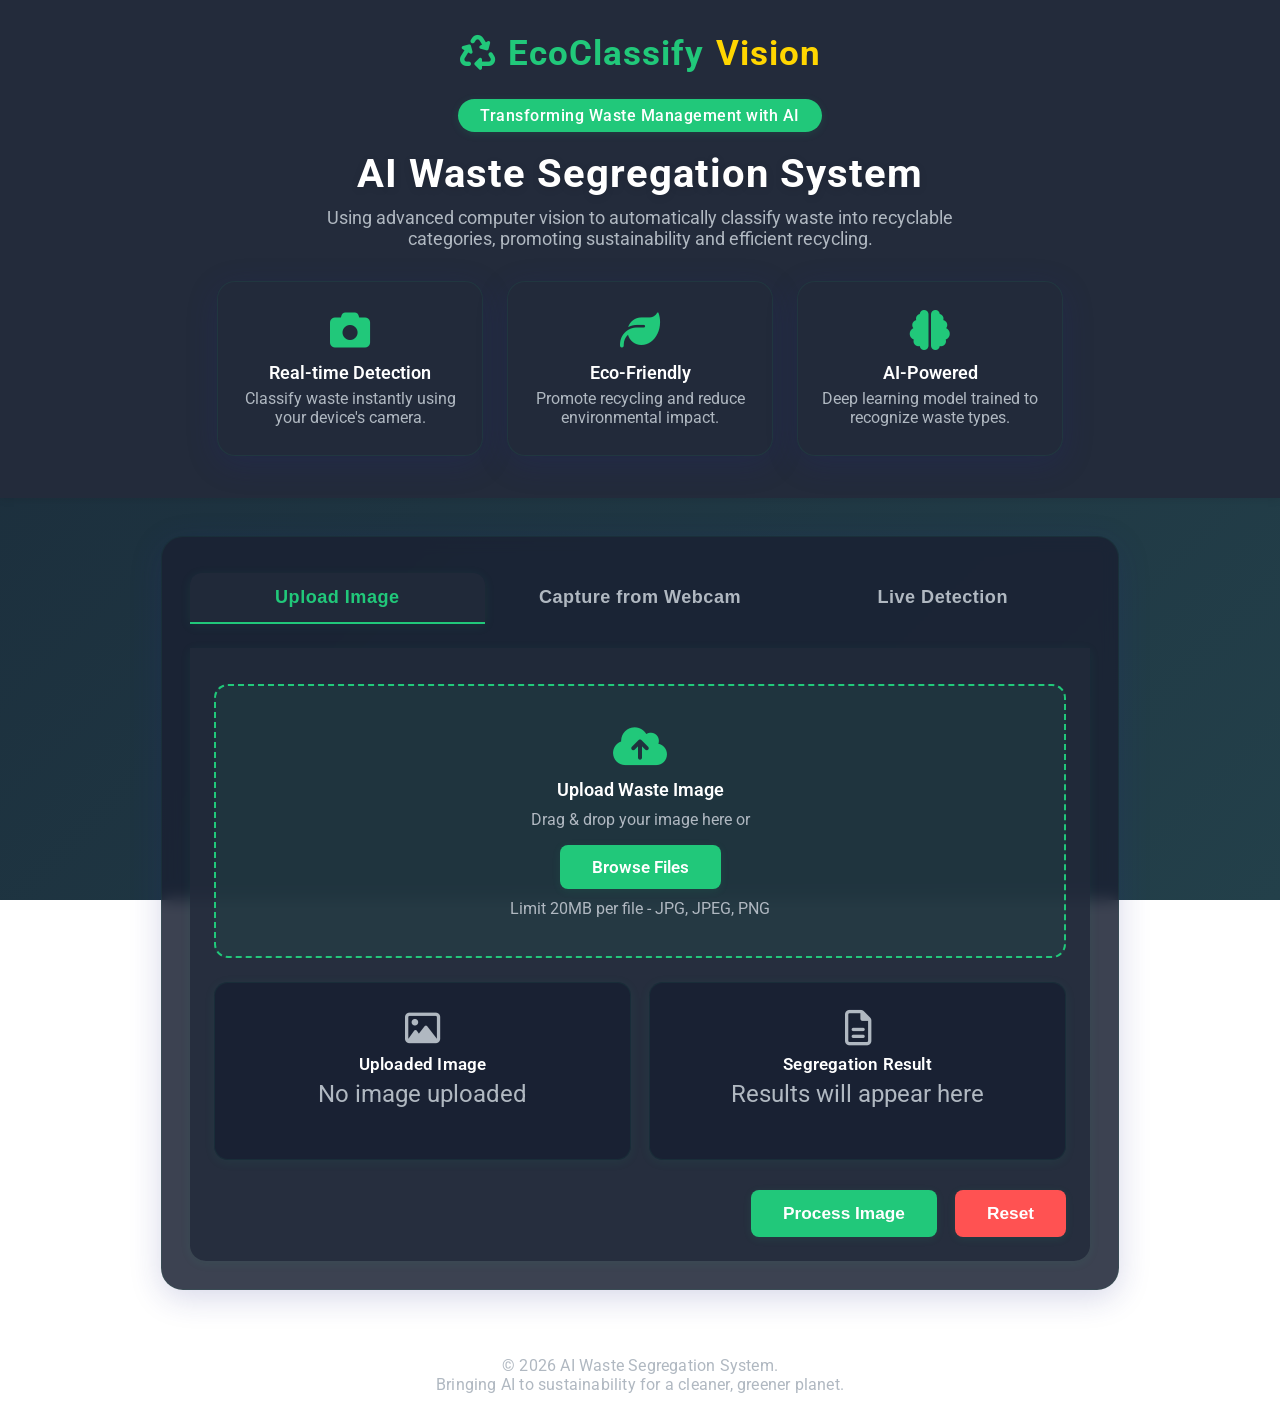
==== index.html @ 2510dd75 "Initial commit - AI waste classification project" ====
<!DOCTYPE html>
<html lang="en">
<head>
  <meta charset="UTF-8">
  <title>EcoClassify Vision - AI Waste Segregation System</title>
  <meta name="viewport" content="width=device-width, initial-scale=1.0">
  <link href="https://fonts.googleapis.com/css?family=Roboto:400,700&display=swap" rel="stylesheet">
  <link rel="stylesheet" href="https://cdnjs.cloudflare.com/ajax/libs/font-awesome/6.4.2/css/all.min.css">
  <link rel="stylesheet" href="./static/styles.css">
</head>
<body>
  <div class="header">
    <div class="logo">
      <i class="fa-solid fa-recycle"></i> EcoClassify <span>Vision</span>
    </div>
    <div class="badge">Transforming Waste Management with AI</div>
    <div class="main-title">AI Waste Segregation System</div>
    <div class="subtitle">
      Using advanced computer vision to automatically classify waste into recyclable categories, promoting sustainability and efficient recycling.
    </div>
    <div class="features">
      <div class="feature-card">
        <i class="fa-solid fa-camera"></i>
        <div class="feature-title">Real-time Detection</div>
        <div class="feature-desc">Classify waste instantly using your device's camera.</div>
      </div>
      <div class="feature-card">
        <i class="fa-solid fa-leaf"></i>
        <div class="feature-title">Eco-Friendly</div>
        <div class="feature-desc">Promote recycling and reduce environmental impact.</div>
      </div>
      <div class="feature-card">
        <i class="fa-solid fa-brain"></i>
        <div class="feature-title">AI-Powered</div>
        <div class="feature-desc">Deep learning model trained to recognize waste types.</div>
      </div>
    </div>
  </div>
  <div class="container">
    <div class="tabs">
      <button class="tab-btn active" onclick="showTab('uploadTab', this)">Upload Image</button>
      <button class="tab-btn" onclick="showTab('captureTab', this)">Capture from Webcam</button>
      <button class="tab-btn" onclick="showTab('liveTab', this)">Live Detection</button>
    </div>
    <!-- Upload Tab -->
    <div id="uploadTab" class="tab-content active">
      <div class="upload-area" id="uploadDrop">
        <i class="fa-solid fa-cloud-arrow-up"></i>
        <div style="font-size:1.15rem;font-weight:600;margin-bottom:6px;">Upload Waste Image</div>
        <div class="upload-note">Drag & drop your image here or</div>
        <label class="upload-label">
          Browse Files
          <input type="file" accept="image/*" onchange="handleUpload(this)">
        </label>
        <div class="upload-note">Limit 20MB per file - JPG, JPEG, PNG</div>
      </div>
      <div class="cards-row">
        <div class="result-card" id="uploadedImageCard">
          <i class="fa-regular fa-image"></i>
          <div class="result-title">Uploaded Image</div>
          <div class="result-content" id="uploadedImageText">No image uploaded</div>
        </div>
        <div class="result-card" id="segmentationCard">
          <i class="fa-regular fa-file-lines"></i>
          <div class="result-title">Segregation Result</div>
          <div class="result-content" id="segmentationText">Results will appear here</div>
        </div>
      </div>
      <div class="action-row">
        <button class="action-btn process" onclick="processImage()">Process Image</button>
        <button class="action-btn reset" onclick="resetUpload()">Reset</button>
      </div>
    </div>
    <!-- Capture Tab -->
    <div id="captureTab" class="tab-content">
      <div class="upload-area">
        <i class="fa-solid fa-camera"></i>
        <div style="font-size:1.15rem;font-weight:600;margin-bottom:6px;">Capture Waste Image</div>
        <div class="upload-note">Use your webcam to capture a photo of your waste item.</div>
        <video id="camera" autoplay playsinline style="margin-top:12px;max-width:100%;border-radius:10px;"></video><br>
        <button class="upload-label" onclick="captureImage()">Capture</button>
        <button class="upload-label" onclick="flipCamera()" style="background:var(--accent);color:#222;margin-left:10px;">Flip Camera</button>
      </div>
      <div class="cards-row">
        <div class="result-card" id="capturedImageCard">
          <i class="fa-regular fa-image"></i>
          <div class="result-title">Captured Image</div>
          <div class="result-content" id="capturedImageText">No image captured</div>
        </div>
        <div class="result-card" id="captureResultCard">
          <i class="fa-regular fa-file-lines"></i>
          <div class="result-title">Segregation Result</div>
          <div class="result-content" id="captureResultText">Results will appear here</div>
        </div>
      </div>
    </div>
    <!-- Live Tab -->
    <div id="liveTab" class="tab-content">
      <div class="upload-area">
        <i class="fa-solid fa-video"></i>
        <div style="font-size:1.15rem;font-weight:600;margin-bottom:6px;">Live Detection</div>
        <div class="upload-note">Point your camera at waste items for live predictions.</div>
        <video id="realtimeCamera" autoplay playsinline style="margin-top:12px;max-width:100%;border-radius:10px;"></video><br>
        <button class="upload-label" onclick="flipRealtimeCamera()" style="background:var(--accent);color:#222;margin-top:10px;">Flip Camera</button>
      </div>
      <div class="result-card" style="margin:0 auto;">
        <i class="fa-regular fa-file-lines"></i>
        <div class="result-title">Live Result</div>
        <div class="result-content" id="realtimeResultText">Results will appear here</div>
      </div>
    </div>
    <!-- <div class="upload-note" style="margin-top:18px;">
      <i class="fa-solid fa-circle-info"></i>
      Using EcoSort AI Model v2.1 - Trained on 50,000+ waste images across 6 categories. Integrated with OpenCV for real-time processing.
    </div> -->
  </div>
  <div class="footer">
    &copy; 2026 AI Waste Segregation System.<br>
    Bringing AI to sustainability for a cleaner, greener planet.<br>
  </div>

  <script src="./static/scripts.js"></script>
  
</body>
</html>
---- static/styles.css ----
:root {
    --primary: #21c87a;
    --primary-dark: #1a2b3a;
    --secondary: #232b3b;
    --accent: #ffd600;
    --card-bg: rgba(35, 43, 59, 0.85);
    --tab-bg: rgba(26, 34, 51, 0.85);
    --text: #fff;
    --muted: #b0b8c1;
    --success: #21c87a;
    --danger: #ff5252;
    --shadow: 0 8px 32px 0 rgba(31, 38, 135, 0.18);
    --glass-blur: blur(8px);
}

body {
    font-family: 'Roboto', Arial, sans-serif;
    background: linear-gradient(135deg, #1a2b3a 0%, #23404a 100%);
    margin: 0;
    padding: 0;
    color: var(--text);
    min-height: 100vh;
    background-attachment: fixed;
}

.header {
    background: var(--secondary);
    padding: 32px 0 24px 0;
    text-align: center;
    box-shadow: 0 2px 8px rgba(0,0,0,0.08);
}

.logo {
    font-size: 2.2rem;
    font-weight: bold;
    color: var(--primary);
    display: flex;
    align-items: center;
    justify-content: center;
    gap: 12px;
    letter-spacing: 1px;
    transition: color 0.2s;
    padding-bottom: 25px;
}
.logo span {
    color: var(--accent);
    font-weight: 700;
}
.logo:hover {
    color: var(--accent);
}

.badge {
    display: inline-block;
    background: var(--primary);
    color: #fff;
    border-radius: 20px;
    padding: 7px 22px;
    font-size: 1rem;
    margin-bottom: 18px;
    font-weight: 500;
    letter-spacing: 0.5px;
    box-shadow: 0 2px 8px rgba(33,200,122,0.13);
    transition: background 0.2s;
}
.badge:hover {
    background: #1bb16a;
}

.main-title {
    font-size: 2.5rem;
    font-weight: 700;
    margin: 0 0 10px 0;
    color: #fff;
    letter-spacing: 1px;
    text-shadow: 0 2px 8px rgba(0,0,0,0.10);
}

.subtitle {
    color: var(--muted);
    font-size: 1.15rem;
    margin-bottom: 32px;
    max-width: 700px;
    margin-left: auto;
    margin-right: auto;
}

.features {
    display: flex;
    justify-content: center;
    gap: 24px;
    margin: 32px 0 0 0;
    flex-wrap: wrap;
}

.feature-card {
    background: var(--card-bg);
    border-radius: 18px;
    padding: 28px 22px;
    width: 220px;
    text-align: center;
    box-shadow: var(--shadow);
    color: #fff;
    margin-bottom: 18px;
    backdrop-filter: var(--glass-blur);
    border: 1.5px solid rgba(33,200,122,0.08);
    transition: transform 0.18s, box-shadow 0.18s;
}
.feature-card:hover {
    transform: translateY(-6px) scale(1.04);
    box-shadow: 0 8px 32px 0 rgba(33,200,122,0.18);
    border-color: var(--primary);
}
.feature-card i {
    font-size: 2.5rem;
    color: var(--primary);
    margin-bottom: 12px;
    transition: color 0.2s;
}
.feature-card:hover i {
    color: var(--accent);
}
.feature-title {
    font-weight: 600;
    margin-bottom: 6px;
    font-size: 1.15rem;
}
.feature-desc {
    color: var(--muted);
    font-size: 1rem;
}

.container {
    max-width: 900px;
    margin: 38px auto 0 auto;
    background: var(--tab-bg);
    border-radius: 22px;
    box-shadow: var(--shadow);
    padding: 36px 28px 28px 28px;
    backdrop-filter: var(--glass-blur);
    border: 1.5px solid rgba(33,200,122,0.07);
    animation: fadeIn 1.1s;
}

.tabs {
    display: flex;
    gap: 8px;
    margin-bottom: 24px;
}

.tab-btn {
    flex: 1;
    background: none;
    border: none;
    color: var(--muted);
    font-size: 1.13rem;
    padding: 14px 0;
    border-radius: 12px 12px 0 0;
    cursor: pointer;
    font-weight: 600;
    letter-spacing: 0.5px;
    transition: background 0.2s, color 0.2s, box-shadow 0.2s;
    outline: none;
    box-shadow: none;
    border-bottom: 2.5px solid transparent;
}
.tab-btn.active {
    background: var(--card-bg);
    color: var(--primary);
    border-bottom: 2.5px solid var(--primary);
    box-shadow: 0 2px 12px rgba(33,200,122,0.08);
}
/* .tab-btn:focus {
    outline: 2px solid var(--accent);
} */

.tab-content {
    display: none;
    background: var(--card-bg);
    border-radius: 0 0 16px 16px;
    padding: 36px 24px 24px 24px;
    min-height: 260px;
    animation: fadeInTab 0.7s;
    box-shadow: 0 2px 12px rgba(33,200,122,0.07);
}
.tab-content.active {
    display: block;
    animation: fadeInTab 0.7s;
}
@keyframes fadeInTab {
    from { opacity: 0; transform: translateY(30px);}
    to { opacity: 1; transform: translateY(0);}
}

.upload-area {
    text-align: center;
    border: 2.5px dashed var(--primary);
    border-radius: 14px;
    padding: 38px 18px;
    background: rgba(33,200,122,0.07);
    margin-bottom: 24px;
    transition: background 0.2s, border-color 0.2s;
    position: relative;
}
.upload-area:hover, .upload-area:focus-within {
    background: rgba(33,200,122,0.13);
    border-color: var(--accent);
}
.upload-area i {
    font-size: 2.7rem;
    color: var(--primary);
    margin-bottom: 12px;
    transition: color 0.2s;
}
.upload-area:hover i {
    color: var(--accent);
}
.upload-area input[type="file"] {
    display: none;
}
.upload-label {
    display: inline-block;
    background: var(--primary);
    color: #fff;
    padding: 12px 32px;
    border-radius: 8px;
    font-size: 1.08rem;
    font-weight: 600;
    cursor: pointer;
    margin-top: 16px;
    transition: background 0.2s, color 0.2s, box-shadow 0.2s;
    box-shadow: 0 2px 8px rgba(33,200,122,0.10);
    border: none;
    outline: none;
}
.upload-label:hover, .upload-label:focus {
    background: var(--accent);
    color: #222;
    box-shadow: 0 4px 16px rgba(255,214,0,0.13);
}

.upload-note {
    color: var(--muted);
    font-size: 1rem;
    margin-top: 10px;
}

.cards-row {
    display: flex;
    gap: 18px;
    margin-bottom: 18px;
    flex-wrap: wrap;
}

.result-card {
    flex: 1;
    background: rgba(26,34,51,0.96);
    border-radius: 14px;
    padding: 28px 16px;
    min-width: 220px;
    min-height: 120px;
    text-align: center;
    color: #fff;
    margin-bottom: 12px;
    box-shadow: 0 2px 12px rgba(33,200,122,0.07);
    border: 1.5px solid rgba(33,200,122,0.07);
    transition: box-shadow 0.18s, border-color 0.18s;
    backdrop-filter: var(--glass-blur);
}
.result-card:hover {
    box-shadow: 0 8px 32px 0 rgba(33,200,122,0.13);
    border-color: var(--primary);
}
.result-card i {
    font-size: 2.2rem;
    color: var(--muted);
    margin-bottom: 8px;
    transition: color 0.2s;
}
.result-card:hover i {
    color: var(--accent);
}
.result-title {
    font-size: 1.08rem;
    font-weight: 600;
    margin-bottom: 6px;
    letter-spacing: 0.2px;
}
.result-content {
    color: var(--muted);
    font-size: 1.5rem;
    margin-top: 6px;
    word-break: break-word;
}

.action-row {
    display: flex;
    gap: 18px;
    justify-content: flex-end;
    margin-top: 18px;
}

.action-btn {
    padding: 13px 32px;
    border: none;
    border-radius: 8px;
    font-size: 1.08rem;
    font-weight: 600;
    cursor: pointer;
    transition: background 0.2s, box-shadow 0.2s;
    box-shadow: 0 2px 8px rgba(33,200,122,0.10);
    outline: none;
}
.action-btn.process {
    background: var(--success);
    color: #fff;
}
.action-btn.process:hover, .action-btn.process:focus {
    background: #1bb16a;
    box-shadow: 0 4px 16px rgba(33,200,122,0.13);
}
.action-btn.reset {
    background: var(--danger);
    color: #fff;
}
.action-btn.reset:hover, .action-btn.reset:focus {
    background: #d32f2f;
    box-shadow: 0 4px 16px rgba(255,82,82,0.13);
}

.footer {
    margin-top: 48px;
    text-align: center;
    color: var(--muted);
    font-size: 1rem;
    padding: 18px 0 12px 0;
    letter-spacing: 0.2px;
}

::-webkit-scrollbar {
    width: 8px;
    background: #1a2233;
}
::-webkit-scrollbar-thumb {
    background: var(--primary);
    border-radius: 8px;
}

@media (max-width: 900px) {
    .features { flex-direction: column; align-items: center; }
    .cards-row { flex-direction: column; }
    .container { padding: 18px 4vw 18px 4vw; }
    .main-title { font-size: 2rem; }
    .header { padding: 22px 0 16px 0; }
}

@media (max-width: 600px) {
    .container { padding: 10px 2vw 10px 2vw; }
    .main-title { font-size: 1.3rem; }
/*     .feature-card { width: 95vw; } */
    .result-card { min-width: 0; }
}
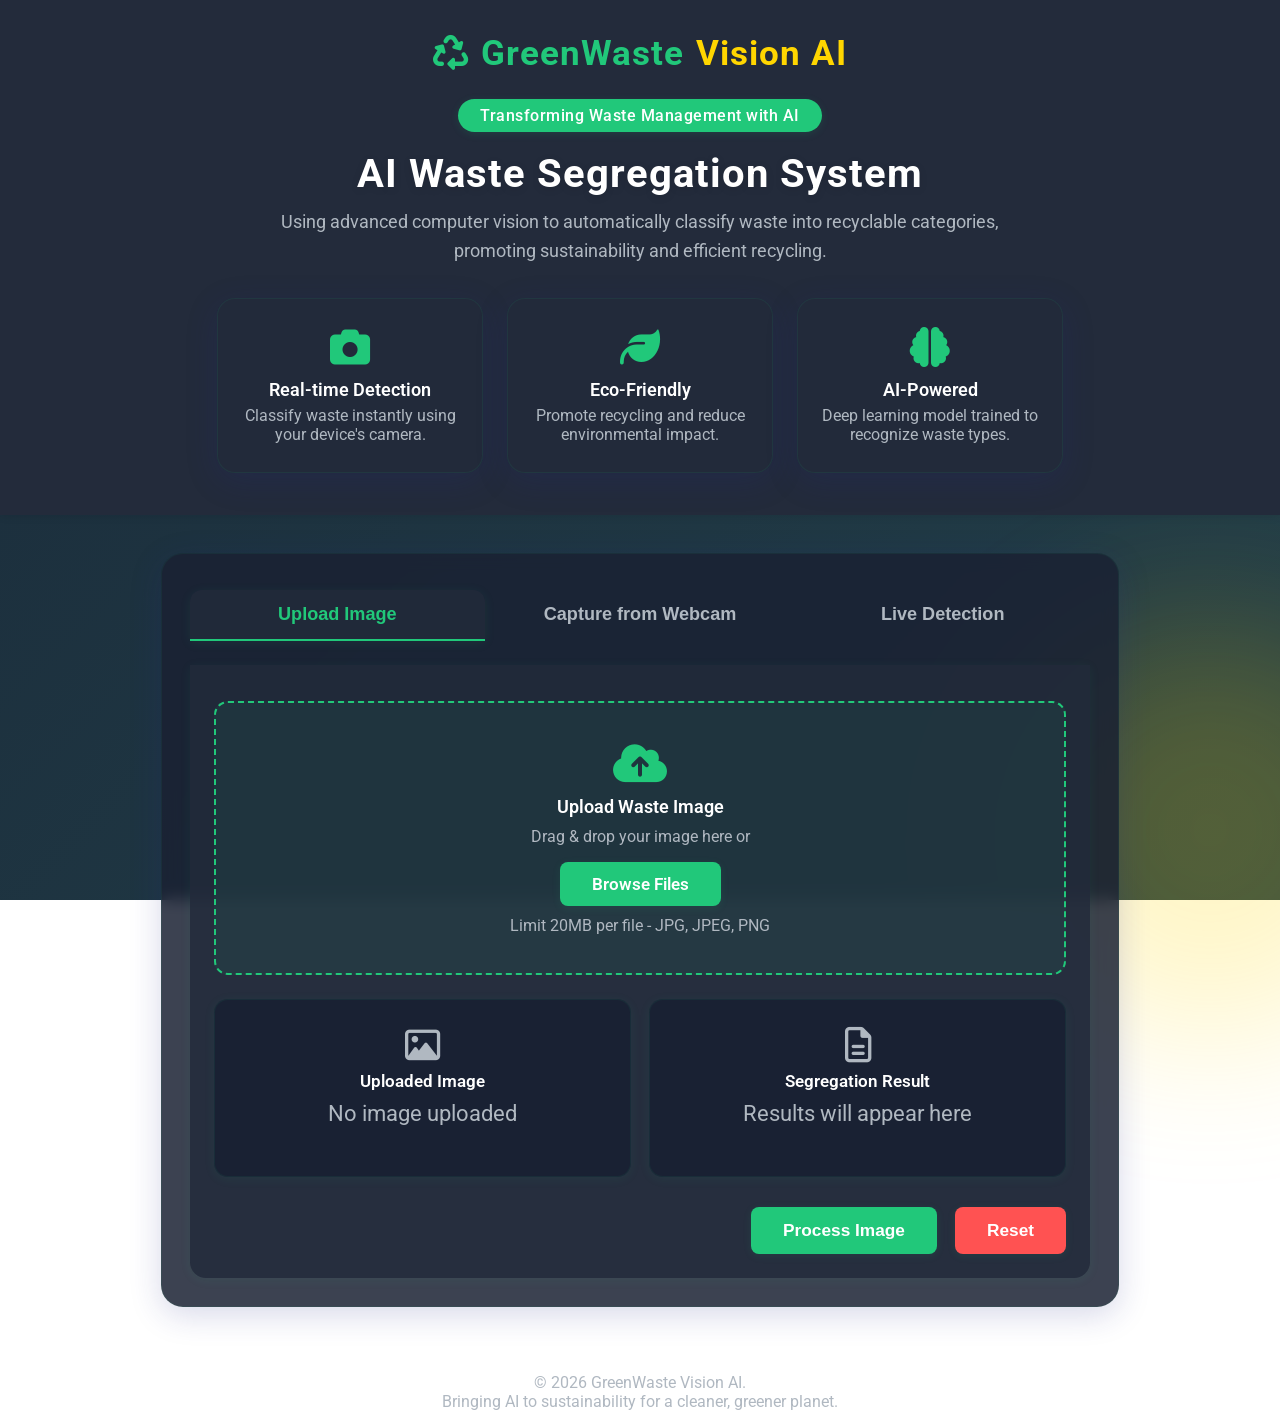
==== commit 158abffe: "Fontend enhanced" ====
--- a/index.html
+++ b/index.html
@@ -1,23 +1,27 @@
 <!DOCTYPE html>
 <html lang="en">
+
 <head>
-  <meta charset="UTF-8">
-  <title>EcoClassify Vision - AI Waste Segregation System</title>
-  <meta name="viewport" content="width=device-width, initial-scale=1.0">
-  <link href="https://fonts.googleapis.com/css?family=Roboto:400,700&display=swap" rel="stylesheet">
-  <link rel="stylesheet" href="https://cdnjs.cloudflare.com/ajax/libs/font-awesome/6.4.2/css/all.min.css">
-  <link rel="stylesheet" href="./static/styles.css">
+  <meta charset="UTF-8" />
+  <title>GreenWaste Vision AI - AI Waste Segregation System</title>
+  <meta name="viewport" content="width=device-width, initial-scale=1.0" />
+  <link href="https://fonts.googleapis.com/css?family=Roboto:400,700&display=swap" rel="stylesheet" />
+  <link rel="stylesheet" href="https://cdnjs.cloudflare.com/ajax/libs/font-awesome/6.4.2/css/all.min.css" />
+  <link rel="stylesheet" href="./static/styles.css" />
 </head>
+
 <body>
   <div class="header">
     <div class="logo">
-      <i class="fa-solid fa-recycle"></i> EcoClassify <span>Vision</span>
+      <i class="fa-solid fa-recycle"></i> GreenWaste <span>Vision AI</span>
     </div>
     <div class="badge">Transforming Waste Management with AI</div>
     <div class="main-title">AI Waste Segregation System</div>
     <div class="subtitle">
-      Using advanced computer vision to automatically classify waste into recyclable categories, promoting sustainability and efficient recycling.
+      Using advanced computer vision to automatically classify waste into recyclable categories, promoting sustainability
+      and efficient recycling.
     </div>
+
     <div class="features">
       <div class="feature-card">
         <i class="fa-solid fa-camera"></i>
@@ -36,57 +40,81 @@
       </div>
     </div>
   </div>
+
   <div class="container">
     <div class="tabs">
       <button class="tab-btn active" onclick="showTab('uploadTab', this)">Upload Image</button>
       <button class="tab-btn" onclick="showTab('captureTab', this)">Capture from Webcam</button>
       <button class="tab-btn" onclick="showTab('liveTab', this)">Live Detection</button>
     </div>
+
     <!-- Upload Tab -->
     <div id="uploadTab" class="tab-content active">
       <div class="upload-area" id="uploadDrop">
         <i class="fa-solid fa-cloud-arrow-up"></i>
-        <div style="font-size:1.15rem;font-weight:600;margin-bottom:6px;">Upload Waste Image</div>
+        <div class="upload-heading">Upload Waste Image</div>
         <div class="upload-note">Drag & drop your image here or</div>
+
         <label class="upload-label">
           Browse Files
-          <input type="file" accept="image/*" onchange="handleUpload(this)">
+          <input type="file" accept="image/*" onchange="handleUpload(this)" />
         </label>
+
         <div class="upload-note">Limit 20MB per file - JPG, JPEG, PNG</div>
       </div>
+
       <div class="cards-row">
         <div class="result-card" id="uploadedImageCard">
           <i class="fa-regular fa-image"></i>
           <div class="result-title">Uploaded Image</div>
           <div class="result-content" id="uploadedImageText">No image uploaded</div>
         </div>
+
         <div class="result-card" id="segmentationCard">
           <i class="fa-regular fa-file-lines"></i>
           <div class="result-title">Segregation Result</div>
           <div class="result-content" id="segmentationText">Results will appear here</div>
+
+          <!-- Confidence Bar -->
+          <div class="confidence-wrap" id="segConfidence" style="display:none;">
+            <div class="confidence-bar">
+              <div class="confidence-fill" id="confidenceFill"></div>
+            </div>
+            <div class="confidence-text" id="confidenceText"></div>
+          </div>
         </div>
       </div>
+
       <div class="action-row">
-        <button class="action-btn process" onclick="processImage()">Process Image</button>
+        <button class="action-btn process" id="processBtn" onclick="processImage()">Process Image</button>
         <button class="action-btn reset" onclick="resetUpload()">Reset</button>
       </div>
     </div>
+
     <!-- Capture Tab -->
     <div id="captureTab" class="tab-content">
       <div class="upload-area">
         <i class="fa-solid fa-camera"></i>
-        <div style="font-size:1.15rem;font-weight:600;margin-bottom:6px;">Capture Waste Image</div>
+        <div class="upload-heading">Capture Waste Image</div>
         <div class="upload-note">Use your webcam to capture a photo of your waste item.</div>
-        <video id="camera" autoplay playsinline style="margin-top:12px;max-width:100%;border-radius:10px;"></video><br>
-        <button class="upload-label" onclick="captureImage()">Capture</button>
-        <button class="upload-label" onclick="flipCamera()" style="background:var(--accent);color:#222;margin-left:10px;">Flip Camera</button>
+
+        <video id="camera" autoplay playsinline></video><br />
+
+        <div class="btn-row">
+          <button class="upload-label" id="captureBtn" onclick="captureImage()">Capture</button>
+          <button class="upload-label alt" onclick="flipCamera()">
+            <i class="fa-solid fa-rotate"></i> Flip
+          </button>
+        </div>
       </div>
+
       <div class="cards-row">
         <div class="result-card" id="capturedImageCard">
           <i class="fa-regular fa-image"></i>
           <div class="result-title">Captured Image</div>
           <div class="result-content" id="capturedImageText">No image captured</div>
         </div>
+
         <div class="result-card" id="captureResultCard">
           <i class="fa-regular fa-file-lines"></i>
           <div class="result-title">Segregation Result</div>
@@ -94,32 +122,40 @@
         </div>
       </div>
     </div>
+
     <!-- Live Tab -->
     <div id="liveTab" class="tab-content">
       <div class="upload-area">
         <i class="fa-solid fa-video"></i>
-        <div style="font-size:1.15rem;font-weight:600;margin-bottom:6px;">Live Detection</div>
+        <div class="upload-heading">Live Detection</div>
         <div class="upload-note">Point your camera at waste items for live predictions.</div>
-        <video id="realtimeCamera" autoplay playsinline style="margin-top:12px;max-width:100%;border-radius:10px;"></video><br>
-        <button class="upload-label" onclick="flipRealtimeCamera()" style="background:var(--accent);color:#222;margin-top:10px;">Flip Camera</button>
+
+        <video id="realtimeCamera" autoplay playsinline></video><br />
+
+        <div class="btn-row">
+          <button class="upload-label alt" onclick="flipRealtimeCamera()">
+            <i class="fa-solid fa-rotate"></i> Flip Camera
+          </button>
+          <button class="upload-label stop" onclick="stopLiveDetection()">
+            <i class="fa-solid fa-hand"></i> Stop
+          </button>
+        </div>
       </div>
-      <div class="result-card" style="margin:0 auto;">
+
+      <div class="result-card center-card">
         <i class="fa-regular fa-file-lines"></i>
         <div class="result-title">Live Result</div>
         <div class="result-content" id="realtimeResultText">Results will appear here</div>
       </div>
     </div>
-    <!-- <div class="upload-note" style="margin-top:18px;">
-      <i class="fa-solid fa-circle-info"></i>
-      Using EcoSort AI Model v2.1 - Trained on 50,000+ waste images across 6 categories. Integrated with OpenCV for real-time processing.
-    </div> -->
   </div>
+
   <div class="footer">
-    &copy; 2026 AI Waste Segregation System.<br>
-    Bringing AI to sustainability for a cleaner, greener planet.<br>
+    &copy; 2026 GreenWaste Vision AI.<br />
+    Bringing AI to sustainability for a cleaner, greener planet.<br />
   </div>
 
   <script src="./static/scripts.js"></script>
-  
 </body>
+
 </html>
--- a/static/styles.css
+++ b/static/styles.css
@@ -1,362 +1,522 @@
 :root {
-    --primary: #21c87a;
-    --primary-dark: #1a2b3a;
-    --secondary: #232b3b;
-    --accent: #ffd600;
-    --card-bg: rgba(35, 43, 59, 0.85);
-    --tab-bg: rgba(26, 34, 51, 0.85);
-    --text: #fff;
-    --muted: #b0b8c1;
-    --success: #21c87a;
-    --danger: #ff5252;
-    --shadow: 0 8px 32px 0 rgba(31, 38, 135, 0.18);
-    --glass-blur: blur(8px);
+  --primary: #21c87a;
+  --primary-dark: #1a2b3a;
+  --secondary: #232b3b;
+  --accent: #ffd600;
+  --card-bg: rgba(35, 43, 59, 0.85);
+  --tab-bg: rgba(26, 34, 51, 0.85);
+  --text: #fff;
+  --muted: #b0b8c1;
+  --success: #21c87a;
+  --danger: #ff5252;
+  --shadow: 0 8px 32px 0 rgba(31, 38, 135, 0.18);
+  --glass-blur: blur(8px);
 }
 
 body {
-    font-family: 'Roboto', Arial, sans-serif;
-    background: linear-gradient(135deg, #1a2b3a 0%, #23404a 100%);
-    margin: 0;
-    padding: 0;
-    color: var(--text);
-    min-height: 100vh;
-    background-attachment: fixed;
+  font-family: "Roboto", Arial, sans-serif;
+  background: linear-gradient(135deg, #1a2b3a 0%, #23404a 100%);
+  margin: 0;
+  padding: 0;
+  color: var(--text);
+  min-height: 100vh;
+  background-attachment: fixed;
+  overflow-x: hidden;
+}
+
+/* Premium animated blobs */
+body::before,
+body::after {
+  content: "";
+  position: fixed;
+  width: 420px;
+  height: 420px;
+  filter: blur(80px);
+  opacity: 0.22;
+  z-index: -1;
+  border-radius: 50%;
+  animation: float 8s ease-in-out infinite alternate;
+}
+
+body::before {
+  top: -120px;
+  left: -120px;
+  background: var(--primary);
+}
+
+body::after {
+  bottom: -140px;
+  right: -140px;
+  background: var(--accent);
+  animation-delay: 2s;
+}
+
+@keyframes float {
+  from {
+    transform: translate(0, 0) scale(1);
+  }
+
+  to {
+    transform: translate(60px, 40px) scale(1.12);
+  }
 }
 
 .header {
-    background: var(--secondary);
-    padding: 32px 0 24px 0;
-    text-align: center;
-    box-shadow: 0 2px 8px rgba(0,0,0,0.08);
+  background: var(--secondary);
+  padding: 32px 0 24px 0;
+  text-align: center;
+  box-shadow: 0 2px 8px rgba(0, 0, 0, 0.08);
 }
 
 .logo {
-    font-size: 2.2rem;
-    font-weight: bold;
-    color: var(--primary);
-    display: flex;
+  font-size: 2.2rem;
+  font-weight: bold;
+  color: var(--primary);
+  display: flex;
+  align-items: center;
+  justify-content: center;
+  gap: 12px;
+  letter-spacing: 1px;
+  transition: color 0.2s;
+  padding-bottom: 25px;
+}
+
+.logo span {
+  color: var(--accent);
+  font-weight: 700;
+}
+
+.logo:hover {
+  color: var(--accent);
+}
+
+.badge {
+  display: inline-block;
+  background: var(--primary);
+  color: #fff;
+  border-radius: 20px;
+  padding: 7px 22px;
+  font-size: 1rem;
+  margin-bottom: 18px;
+  font-weight: 500;
+  letter-spacing: 0.5px;
+  box-shadow: 0 2px 8px rgba(33, 200, 122, 0.13);
+  transition: background 0.2s;
+}
+
+.badge:hover {
+  background: #1bb16a;
+}
+
+.main-title {
+  font-size: 2.5rem;
+  font-weight: 700;
+  margin: 0 0 10px 0;
+  color: #fff;
+  letter-spacing: 1px;
+  text-shadow: 0 2px 8px rgba(0, 0, 0, 0.1);
+}
+
+.subtitle {
+  color: var(--muted);
+  font-size: 1.15rem;
+  margin-bottom: 32px;
+  max-width: 760px;
+  margin-left: auto;
+  margin-right: auto;
+  line-height: 1.6;
+}
+
+.features {
+  display: flex;
+  justify-content: center;
+  gap: 24px;
+  margin: 32px 0 0 0;
+  flex-wrap: wrap;
+}
+
+.feature-card {
+  background: var(--card-bg);
+  border-radius: 18px;
+  padding: 28px 22px;
+  width: 220px;
+  text-align: center;
+  box-shadow: var(--shadow);
+  color: #fff;
+  margin-bottom: 18px;
+  backdrop-filter: var(--glass-blur);
+  border: 1.5px solid rgba(33, 200, 122, 0.08);
+  transition: transform 0.18s, box-shadow 0.18s;
+}
+
+.feature-card:hover {
+  transform: translateY(-6px) scale(1.04);
+  box-shadow: 0 8px 32px 0 rgba(33, 200, 122, 0.18);
+  border-color: var(--primary);
+}
+
+.feature-card i {
+  font-size: 2.5rem;
+  color: var(--primary);
+  margin-bottom: 12px;
+  transition: color 0.2s;
+}
+
+.feature-card:hover i {
+  color: var(--accent);
+}
+
+.feature-title {
+  font-weight: 600;
+  margin-bottom: 6px;
+  font-size: 1.15rem;
+}
+
+.feature-desc {
+  color: var(--muted);
+  font-size: 1rem;
+}
+
+.container {
+  max-width: 900px;
+  margin: 38px auto 0 auto;
+  background: var(--tab-bg);
+  border-radius: 22px;
+  box-shadow: var(--shadow);
+  padding: 36px 28px 28px 28px;
+  backdrop-filter: var(--glass-blur);
+  border: 1.5px solid rgba(33, 200, 122, 0.07);
+  animation: fadeIn 1.1s;
+}
+
+.tabs {
+  display: flex;
+  gap: 8px;
+  margin-bottom: 24px;
+}
+
+.tab-btn {
+  flex: 1;
+  background: none;
+  border: none;
+  color: var(--muted);
+  font-size: 1.13rem;
+  padding: 14px 0;
+  border-radius: 12px 12px 0 0;
+  cursor: pointer;
+  font-weight: 600;
+  transition: background 0.2s, color 0.2s, box-shadow 0.2s;
+  outline: none;
+  border-bottom: 2.5px solid transparent;
+}
+
+.tab-btn.active {
+  background: var(--card-bg);
+  color: var(--primary);
+  border-bottom: 2.5px solid var(--primary);
+  box-shadow: 0 2px 12px rgba(33, 200, 122, 0.08);
+}
+
+.tab-content {
+  display: none;
+  background: var(--card-bg);
+  border-radius: 0 0 16px 16px;
+  padding: 36px 24px 24px 24px;
+  min-height: 260px;
+  animation: fadeInTab 0.7s;
+  box-shadow: 0 2px 12px rgba(33, 200, 122, 0.07);
+}
+
+.tab-content.active {
+  display: block;
+}
+
+@keyframes fadeInTab {
+  from {
+    opacity: 0;
+    transform: translateY(30px);
+  }
+
+  to {
+    opacity: 1;
+    transform: translateY(0);
+  }
+}
+
+.upload-area {
+  text-align: center;
+  border: 2.5px dashed var(--primary);
+  border-radius: 14px;
+  padding: 38px 18px;
+  background: rgba(33, 200, 122, 0.07);
+  margin-bottom: 24px;
+  transition: background 0.2s, border-color 0.2s;
+}
+
+.upload-area:hover,
+.upload-area:focus-within {
+  background: rgba(33, 200, 122, 0.13);
+  border-color: var(--accent);
+}
+
+.upload-area i {
+  font-size: 2.7rem;
+  color: var(--primary);
+  margin-bottom: 12px;
+  transition: color 0.2s;
+}
+
+.upload-area:hover i {
+  color: var(--accent);
+}
+
+.upload-heading {
+  font-size: 1.15rem;
+  font-weight: 600;
+  margin-bottom: 6px;
+}
+
+.upload-area input[type="file"] {
+  display: none;
+}
+
+.upload-label {
+  display: inline-block;
+  background: var(--primary);
+  color: #fff;
+  padding: 12px 32px;
+  border-radius: 8px;
+  font-size: 1.08rem;
+  font-weight: 600;
+  cursor: pointer;
+  margin-top: 16px;
+  transition: 0.2s;
+  box-shadow: 0 2px 8px rgba(33, 200, 122, 0.1);
+  border: none;
+}
+
+.upload-label:hover {
+  background: var(--accent);
+  color: #222;
+}
+
+.upload-label.alt {
+  background: var(--accent);
+  color: #222;
+}
+
+.upload-label.alt:hover {
+  filter: brightness(0.95);
+}
+
+.upload-label.stop {
+  background: var(--danger);
+  color: #fff;
+}
+
+.upload-label.stop:hover {
+  filter: brightness(0.95);
+}
+
+.upload-note {
+  color: var(--muted);
+  font-size: 1rem;
+  margin-top: 10px;
+}
+
+.cards-row {
+  display: flex;
+  gap: 18px;
+  margin-bottom: 18px;
+  flex-wrap: wrap;
+}
+
+.result-card {
+  flex: 1;
+  background: rgba(26, 34, 51, 0.96);
+  border-radius: 14px;
+  padding: 28px 16px;
+  min-width: 220px;
+  min-height: 120px;
+  text-align: center;
+  color: #fff;
+  margin-bottom: 12px;
+  box-shadow: 0 2px 12px rgba(33, 200, 122, 0.07);
+  border: 1.5px solid rgba(33, 200, 122, 0.07);
+  transition: box-shadow 0.18s, border-color 0.18s;
+  backdrop-filter: var(--glass-blur);
+}
+
+.result-card:hover {
+  box-shadow: 0 8px 32px 0 rgba(33, 200, 122, 0.13);
+  border-color: var(--primary);
+}
+
+.result-card i {
+  font-size: 2.2rem;
+  color: var(--muted);
+  margin-bottom: 8px;
+}
+
+.result-title {
+  font-size: 1.08rem;
+  font-weight: 600;
+  margin-bottom: 6px;
+}
+
+.result-content {
+  color: var(--muted);
+  font-size: 1.4rem;
+  margin-top: 6px;
+  word-break: break-word;
+  line-height: 1.5;
+}
+
+.center-card {
+  margin: 0 auto;
+  max-width: 420px;
+}
+
+.action-row {
+  display: flex;
+  gap: 18px;
+  justify-content: flex-end;
+  margin-top: 18px;
+}
+
+.action-btn {
+  padding: 13px 32px;
+  border: none;
+  border-radius: 8px;
+  font-size: 1.08rem;
+  font-weight: 600;
+  cursor: pointer;
+  transition: background 0.2s, box-shadow 0.2s;
+  box-shadow: 0 2px 8px rgba(33, 200, 122, 0.1);
+  outline: none;
+}
+
+.action-btn.process {
+  background: var(--success);
+  color: #fff;
+}
+
+.action-btn.process:hover {
+  background: #1bb16a;
+}
+
+.action-btn.reset {
+  background: var(--danger);
+  color: #fff;
+}
+
+.action-btn.reset:hover {
+  background: #d32f2f;
+}
+
+.action-btn:disabled,
+.upload-label:disabled {
+  opacity: 0.6;
+  cursor: not-allowed;
+}
+
+.btn-row {
+  display: flex;
+  gap: 12px;
+  justify-content: center;
+  flex-wrap: wrap;
+}
+
+video {
+  margin-top: 12px;
+  width: min(640px, 95%);
+  border-radius: 12px;
+  border: 1px solid rgba(255, 255, 255, 0.12);
+}
+
+.confidence-wrap {
+  margin-top: 14px;
+}
+
+.confidence-bar {
+  height: 10px;
+  border-radius: 999px;
+  background: rgba(255, 255, 255, 0.1);
+  overflow: hidden;
+}
+
+.confidence-fill {
+  height: 100%;
+  width: 0%;
+  background: var(--primary);
+  transition: width 0.4s ease;
+}
+
+.confidence-text {
+  color: var(--muted);
+  font-size: 0.95rem;
+  margin-top: 8px;
+}
+
+.footer {
+  margin-top: 48px;
+  text-align: center;
+  color: var(--muted);
+  font-size: 1rem;
+  padding: 18px 0 12px 0;
+}
+
+::-webkit-scrollbar {
+  width: 8px;
+  background: #1a2233;
+}
+
+::-webkit-scrollbar-thumb {
+  background: var(--primary);
+  border-radius: 8px;
+}
+
+@media (max-width: 900px) {
+  .features {
+    flex-direction: column;
     align-items: center;
-    justify-content: center;
-    gap: 12px;
-    letter-spacing: 1px;
-    transition: color 0.2s;
-    padding-bottom: 25px;
-}
-.logo span {
-    color: var(--accent);
-    font-weight: 700;
-}
-.logo:hover {
-    color: var(--accent);
-}
-
-.badge {
-    display: inline-block;
-    background: var(--primary);
-    color: #fff;
-    border-radius: 20px;
-    padding: 7px 22px;
-    font-size: 1rem;
-    margin-bottom: 18px;
-    font-weight: 500;
-    letter-spacing: 0.5px;
-    box-shadow: 0 2px 8px rgba(33,200,122,0.13);
-    transition: background 0.2s;
-}
-.badge:hover {
-    background: #1bb16a;
-}
-
-.main-title {
-    font-size: 2.5rem;
-    font-weight: 700;
-    margin: 0 0 10px 0;
-    color: #fff;
-    letter-spacing: 1px;
-    text-shadow: 0 2px 8px rgba(0,0,0,0.10);
-}
-
-.subtitle {
-    color: var(--muted);
-    font-size: 1.15rem;
-    margin-bottom: 32px;
-    max-width: 700px;
-    margin-left: auto;
-    margin-right: auto;
-}
-
-.features {
-    display: flex;
-    justify-content: center;
-    gap: 24px;
-    margin: 32px 0 0 0;
-    flex-wrap: wrap;
-}
-
-.feature-card {
-    background: var(--card-bg);
-    border-radius: 18px;
-    padding: 28px 22px;
-    width: 220px;
-    text-align: center;
-    box-shadow: var(--shadow);
-    color: #fff;
-    margin-bottom: 18px;
-    backdrop-filter: var(--glass-blur);
-    border: 1.5px solid rgba(33,200,122,0.08);
-    transition: transform 0.18s, box-shadow 0.18s;
-}
-.feature-card:hover {
-    transform: translateY(-6px) scale(1.04);
-    box-shadow: 0 8px 32px 0 rgba(33,200,122,0.18);
-    border-color: var(--primary);
-}
-.feature-card i {
-    font-size: 2.5rem;
-    color: var(--primary);
-    margin-bottom: 12px;
-    transition: color 0.2s;
-}
-.feature-card:hover i {
-    color: var(--accent);
-}
-.feature-title {
-    font-weight: 600;
-    margin-bottom: 6px;
-    font-size: 1.15rem;
-}
-.feature-desc {
-    color: var(--muted);
-    font-size: 1rem;
-}
-
-.container {
-    max-width: 900px;
-    margin: 38px auto 0 auto;
-    background: var(--tab-bg);
-    border-radius: 22px;
-    box-shadow: var(--shadow);
-    padding: 36px 28px 28px 28px;
-    backdrop-filter: var(--glass-blur);
-    border: 1.5px solid rgba(33,200,122,0.07);
-    animation: fadeIn 1.1s;
-}
-
-.tabs {
-    display: flex;
-    gap: 8px;
-    margin-bottom: 24px;
-}
-
-.tab-btn {
-    flex: 1;
-    background: none;
-    border: none;
-    color: var(--muted);
-    font-size: 1.13rem;
-    padding: 14px 0;
-    border-radius: 12px 12px 0 0;
-    cursor: pointer;
-    font-weight: 600;
-    letter-spacing: 0.5px;
-    transition: background 0.2s, color 0.2s, box-shadow 0.2s;
-    outline: none;
-    box-shadow: none;
-    border-bottom: 2.5px solid transparent;
-}
-.tab-btn.active {
-    background: var(--card-bg);
-    color: var(--primary);
-    border-bottom: 2.5px solid var(--primary);
-    box-shadow: 0 2px 12px rgba(33,200,122,0.08);
-}
-/* .tab-btn:focus {
-    outline: 2px solid var(--accent);
-} */
-
-.tab-content {
-    display: none;
-    background: var(--card-bg);
-    border-radius: 0 0 16px 16px;
-    padding: 36px 24px 24px 24px;
-    min-height: 260px;
-    animation: fadeInTab 0.7s;
-    box-shadow: 0 2px 12px rgba(33,200,122,0.07);
-}
-.tab-content.active {
-    display: block;
-    animation: fadeInTab 0.7s;
-}
-@keyframes fadeInTab {
-    from { opacity: 0; transform: translateY(30px);}
-    to { opacity: 1; transform: translateY(0);}
-}
-
-.upload-area {
-    text-align: center;
-    border: 2.5px dashed var(--primary);
-    border-radius: 14px;
-    padding: 38px 18px;
-    background: rgba(33,200,122,0.07);
-    margin-bottom: 24px;
-    transition: background 0.2s, border-color 0.2s;
-    position: relative;
-}
-.upload-area:hover, .upload-area:focus-within {
-    background: rgba(33,200,122,0.13);
-    border-color: var(--accent);
-}
-.upload-area i {
-    font-size: 2.7rem;
-    color: var(--primary);
-    margin-bottom: 12px;
-    transition: color 0.2s;
-}
-.upload-area:hover i {
-    color: var(--accent);
-}
-.upload-area input[type="file"] {
-    display: none;
-}
-.upload-label {
-    display: inline-block;
-    background: var(--primary);
-    color: #fff;
-    padding: 12px 32px;
-    border-radius: 8px;
-    font-size: 1.08rem;
-    font-weight: 600;
-    cursor: pointer;
-    margin-top: 16px;
-    transition: background 0.2s, color 0.2s, box-shadow 0.2s;
-    box-shadow: 0 2px 8px rgba(33,200,122,0.10);
-    border: none;
-    outline: none;
-}
-.upload-label:hover, .upload-label:focus {
-    background: var(--accent);
-    color: #222;
-    box-shadow: 0 4px 16px rgba(255,214,0,0.13);
-}
-
-.upload-note {
-    color: var(--muted);
-    font-size: 1rem;
-    margin-top: 10px;
-}
-
-.cards-row {
-    display: flex;
-    gap: 18px;
-    margin-bottom: 18px;
-    flex-wrap: wrap;
-}
-
-.result-card {
-    flex: 1;
-    background: rgba(26,34,51,0.96);
-    border-radius: 14px;
-    padding: 28px 16px;
-    min-width: 220px;
-    min-height: 120px;
-    text-align: center;
-    color: #fff;
-    margin-bottom: 12px;
-    box-shadow: 0 2px 12px rgba(33,200,122,0.07);
-    border: 1.5px solid rgba(33,200,122,0.07);
-    transition: box-shadow 0.18s, border-color 0.18s;
-    backdrop-filter: var(--glass-blur);
-}
-.result-card:hover {
-    box-shadow: 0 8px 32px 0 rgba(33,200,122,0.13);
-    border-color: var(--primary);
-}
-.result-card i {
-    font-size: 2.2rem;
-    color: var(--muted);
-    margin-bottom: 8px;
-    transition: color 0.2s;
-}
-.result-card:hover i {
-    color: var(--accent);
-}
-.result-title {
-    font-size: 1.08rem;
-    font-weight: 600;
-    margin-bottom: 6px;
-    letter-spacing: 0.2px;
-}
-.result-content {
-    color: var(--muted);
-    font-size: 1.5rem;
-    margin-top: 6px;
-    word-break: break-word;
-}
-
-.action-row {
-    display: flex;
-    gap: 18px;
-    justify-content: flex-end;
-    margin-top: 18px;
-}
-
-.action-btn {
-    padding: 13px 32px;
-    border: none;
-    border-radius: 8px;
-    font-size: 1.08rem;
-    font-weight: 600;
-    cursor: pointer;
-    transition: background 0.2s, box-shadow 0.2s;
-    box-shadow: 0 2px 8px rgba(33,200,122,0.10);
-    outline: none;
-}
-.action-btn.process {
-    background: var(--success);
-    color: #fff;
-}
-.action-btn.process:hover, .action-btn.process:focus {
-    background: #1bb16a;
-    box-shadow: 0 4px 16px rgba(33,200,122,0.13);
-}
-.action-btn.reset {
-    background: var(--danger);
-    color: #fff;
-}
-.action-btn.reset:hover, .action-btn.reset:focus {
-    background: #d32f2f;
-    box-shadow: 0 4px 16px rgba(255,82,82,0.13);
-}
-
-.footer {
-    margin-top: 48px;
-    text-align: center;
-    color: var(--muted);
-    font-size: 1rem;
-    padding: 18px 0 12px 0;
-    letter-spacing: 0.2px;
-}
-
-::-webkit-scrollbar {
-    width: 8px;
-    background: #1a2233;
-}
-::-webkit-scrollbar-thumb {
-    background: var(--primary);
-    border-radius: 8px;
-}
-
-@media (max-width: 900px) {
-    .features { flex-direction: column; align-items: center; }
-    .cards-row { flex-direction: column; }
-    .container { padding: 18px 4vw 18px 4vw; }
-    .main-title { font-size: 2rem; }
-    .header { padding: 22px 0 16px 0; }
-}
-
-@media (max-width: 600px) {
-    .container { padding: 10px 2vw 10px 2vw; }
-    .main-title { font-size: 1.3rem; }
-/*     .feature-card { width: 95vw; } */
-    .result-card { min-width: 0; }
-}
+  }
+
+  .cards-row {
+    flex-direction: column;
+  }
+
+  .container {
+    padding: 18px 4vw 18px 4vw;
+  }
+
+  .main-title {
+    font-size: 2rem;
+  }
+
+  .header {
+    padding: 22px 0 16px 0;
+  }
+}
+
+@media (max-width: 520px) {
+  .tabs {
+    flex-direction: column;
+  }
+
+  .tab-btn {
+    border-radius: 12px;
+  }
+
+  .tab-content {
+    padding: 22px 14px;
+  }
+
+  .main-title {
+    font-size: 1.35rem;
+  }
+
+  .result-card {
+    min-width: 0;
+  }
+}
